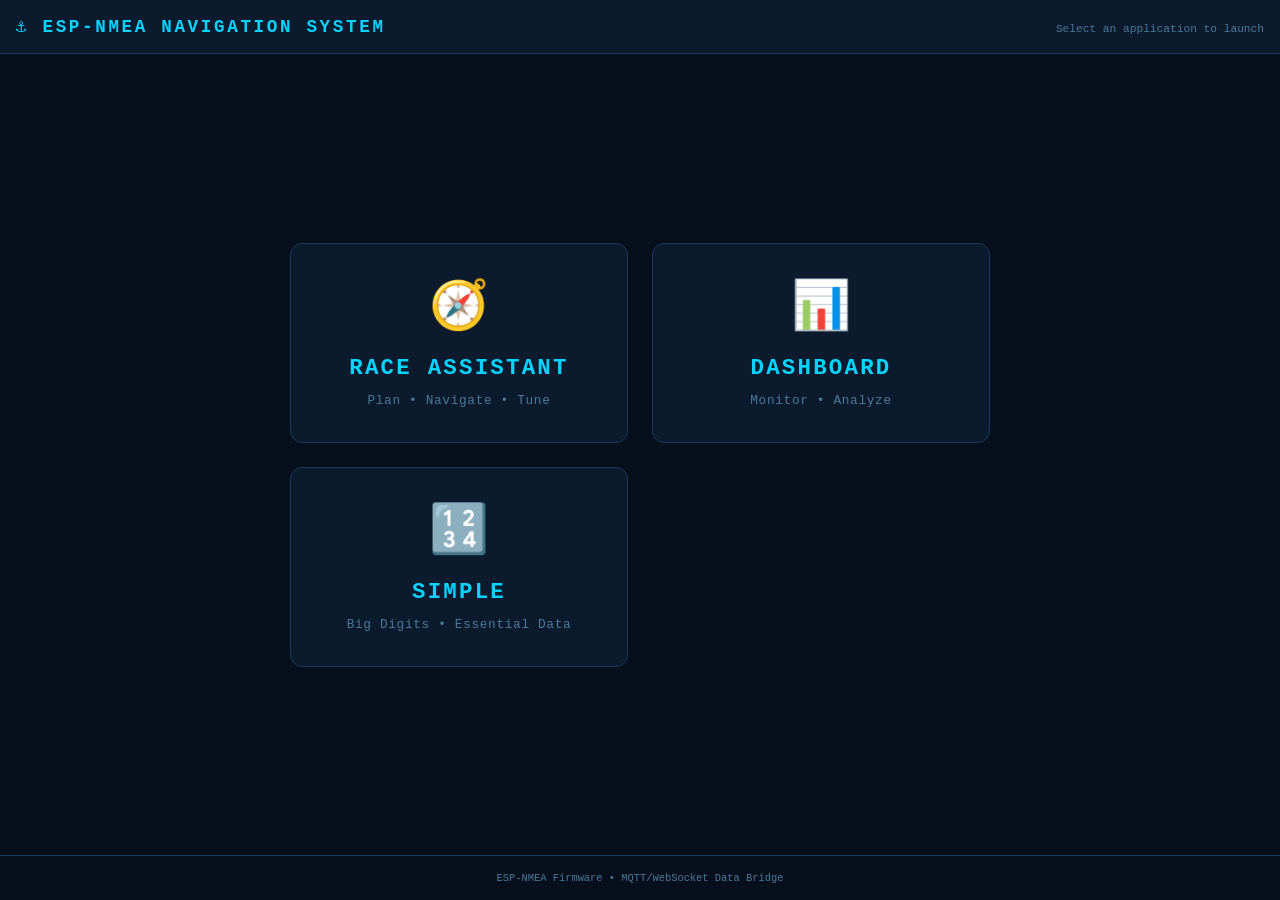
==== index.html @ a764b8e1 "init 2" ====
<!DOCTYPE html>
<html lang="en">
<head>
<meta charset="UTF-8">
<meta name="viewport" content="width=device-width, initial-scale=1.0, user-scalable=no, viewport-fit=cover">
<title>ESP-NMEA | Main Menu</title>
<link rel="stylesheet" href="shared/race-theme.css">
<style>
* { box-sizing: border-box; margin: 0; padding: 0; }

body {
  background: var(--bg);
  color: var(--text);
  font-family: var(--font);
  min-height: 100vh;
  display: flex;
  flex-direction: column;
}

header {
  background: var(--card);
  border-bottom: 1px solid var(--border);
  padding: 16px;
  padding-top: max(16px, env(safe-area-inset-top));
  padding-left: max(16px, env(safe-area-inset-left));
  padding-right: max(16px, env(safe-area-inset-right));
  text-align: center;
}

header h1 {
  font-size: 1.1rem;
  color: var(--accent);
  letter-spacing: 0.15em;
}

header p {
  font-size: 0.7rem;
  color: var(--muted);
  margin-top: 4px;
}

main {
  flex: 1;
  display: flex;
  flex-direction: column;
  justify-content: center;
  align-items: center;
  padding: 24px;
  gap: 16px;
}

.app-grid {
  display: grid;
  grid-template-columns: repeat(2, 1fr);
  gap: 24px;
  width: 100%;
  max-width: 700px;
}

.app-card {
  background: var(--card);
  border: 1px solid var(--border);
  border-radius: 12px;
  padding: 32px 24px;
  text-decoration: none;
  color: var(--text);
  display: flex;
  flex-direction: column;
  align-items: center;
  justify-content: center;
  gap: 12px;
  transition: border-color 0.2s, transform 0.2s, box-shadow 0.2s;
  min-height: 200px;
  text-align: center;
}

.app-card:hover {
  border-color: var(--accent);
  transform: translateY(-2px);
  box-shadow: 0 4px 20px rgba(0, 212, 255, 0.1);
}

.app-card:active {
  transform: scale(0.98);
  border-color: var(--accent);
}

.app-icon {
  font-size: 3rem;
  margin-bottom: 8px;
}

.app-title {
  font-size: 1.4rem;
  color: var(--accent);
  letter-spacing: 0.1em;
  text-transform: uppercase;
  font-weight: bold;
}

.app-subtitle {
  font-size: 0.8rem;
  color: var(--muted);
  letter-spacing: 0.05em;
}

.app-meta {
  font-size: 0.65rem;
  color: var(--muted);
  text-transform: uppercase;
  letter-spacing: 0.08em;
  margin-top: 8px;
}

footer {
  padding: 16px;
  padding-bottom: max(16px, env(safe-area-inset-bottom));
  padding-left: max(16px, env(safe-area-inset-left));
  padding-right: max(16px, env(safe-area-inset-right));
  text-align: center;
  font-size: 0.65rem;
  color: var(--muted);
  border-top: 1px solid var(--border);
}

/* Tablet breakpoint */
@media (max-width: 768px) {
  .app-grid {
    grid-template-columns: 1fr;
    max-width: 400px;
  }
  
  .app-card {
    padding: 28px 20px;
    min-height: 160px;
  }
  
  .app-icon {
    font-size: 2.5rem;
  }
  
  .app-title {
    font-size: 1.2rem;
  }
}

/* Mobile breakpoint */
@media (max-width: 600px) {
  main {
    padding: 16px;
    padding-left: max(16px, env(safe-area-inset-left));
    padding-right: max(16px, env(safe-area-inset-right));
    justify-content: flex-start;
    gap: 16px;
  }
  
  .app-grid {
    grid-template-columns: 1fr;
    gap: 16px;
  }
  
  .app-card {
    padding: 24px;
    min-height: 140px;
    flex-direction: column;
    gap: 10px;
  }
  
  .app-icon {
    font-size: 2.5rem;
    margin-bottom: 4px;
  }
  
  .app-title {
    font-size: 1.1rem;
  }
  
  .app-subtitle {
    font-size: 0.75rem;
  }
  
  .app-meta {
    font-size: 0.6rem;
    margin-top: 4px;
  }
  
  header h1 {
    font-size: 0.95rem;
  }
  
  header p {
    font-size: 0.65rem;
  }
}

/* Small mobile breakpoint */
@media (max-width: 380px) {
  .app-card {
    padding: 20px;
    min-height: 120px;
    gap: 8px;
  }
  
  .app-icon {
    font-size: 2rem;
  }
  
  .app-title {
    font-size: 1rem;
  }
  
  .app-subtitle {
    font-size: 0.7rem;
  }
}
</style>
</head>
<body>

<header>
  <h1>⚓ ESP-NMEA NAVIGATION SYSTEM</h1>
  <p>Select an application to launch</p>
</header>

<main>
  <div class="app-grid">
    
    <a href="app.html" class="app-card">
      <div class="app-icon">🧭</div>
      <div class="app-title">RACE ASSISTANT</div>
      <div class="app-subtitle">Plan • Navigate • Tune</div>
    </a>
    
    <a href="dashboard.html" class="app-card">
      <div class="app-icon">📊</div>
      <div class="app-title">DASHBOARD</div>
      <div class="app-subtitle">Monitor • Analyze</div>
    </a>
    
    <a href="simple.html" class="app-card">
      <div class="app-icon">🔢</div>
      <div class="app-title">SIMPLE</div>
      <div class="app-subtitle">Big Digits • Essential Data</div>
    </a>
    
  </div>
</main>

<footer>
  ESP-NMEA Firmware • MQTT/WebSocket Data Bridge
</footer>

</body>
</html>
---- shared/race-theme.css ----
/* Race Assistant v2 — Shared Dark Maritime Theme */
:root {
  --bg:      #070f1c;
  --card:    #0c1a2e;
  --border:  #1a3a5c;
  --accent:  #00d4ff;
  --accent2: #0099cc;
  --text:    #cce4f0;
  --muted:   #4a7a9b;
  --warn:    #ff9500;
  --danger:  #ff3b30;
  --good:    #30d158;
  --port:    #30d158;
  --stbd:    #ff3b30;
  --font:    'Courier New', monospace;
}

* { box-sizing: border-box; margin: 0; padding: 0; }

body {
  background: var(--bg);
  color: var(--text);
  font-family: var(--font);
  min-height: 100vh;
  display: flex;
  flex-direction: column;
}

/* ── Header / Nav ──────────────────────────────────────────────────────── */
header {
  background: var(--card);
  border-bottom: 1px solid var(--border);
  padding: 8px 16px;
  display: flex;
  align-items: center;
  justify-content: space-between;
  flex-wrap: wrap;
  gap: 8px;
  flex-shrink: 0;
}
header h1 {
  font-size: 1rem;
  color: var(--accent);
  letter-spacing: 0.1em;
  white-space: nowrap;
}
.nav { display: flex; gap: 4px; }
.nav a, .nav button {
  background: transparent;
  border: 1px solid var(--border);
  color: var(--muted);
  padding: 4px 12px;
  border-radius: 6px;
  font-family: var(--font);
  font-size: 0.75rem;
  cursor: pointer;
  text-decoration: none;
  letter-spacing: 0.08em;
  transition: color 0.15s, border-color 0.15s;
}
.nav a.active, .nav button.active {
  background: #0a1f30;
  border-color: var(--accent);
  color: var(--accent);
}
.nav a:hover, .nav button:hover {
  color: var(--text);
  border-color: var(--accent2);
}

/* Data freshness badge */
.header-right {
  display: flex;
  align-items: center;
  gap: 10px;
  font-size: 0.72rem;
  color: var(--muted);
  white-space: nowrap;
}
.status-dot {
  width: 9px; height: 9px;
  border-radius: 50%;
  background: var(--danger);
  display: inline-block;
  margin-right: 5px;
  transition: background 0.3s;
}
.status-dot.connected { background: var(--good); box-shadow: 0 0 7px var(--good); }
.status-dot.stale     { background: var(--warn); }

/* ── Cards ─────────────────────────────────────────────────────────────── */
.card {
  background: var(--card);
  border: 1px solid var(--border);
  border-radius: 10px;
  padding: 12px 14px;
  display: flex;
  flex-direction: column;
  gap: 8px;
}
.card-title {
  font-size: 0.62rem;
  letter-spacing: 0.15em;
  color: var(--muted);
  text-transform: uppercase;
  border-bottom: 1px solid var(--border);
  padding-bottom: 5px;
}

/* ── Buttons ───────────────────────────────────────────────────────────── */
.btn {
  background: #091520;
  border: 1px solid var(--border);
  border-radius: 6px;
  color: var(--text);
  padding: 8px 10px;
  font-family: var(--font);
  font-size: 0.8rem;
  cursor: pointer;
  letter-spacing: 0.05em;
  transition: border-color 0.15s, color 0.15s;
}
.btn:hover  { border-color: var(--accent); color: var(--accent); background: #0a1f30; }
.btn:active { transform: scale(0.97); }
.btn.primary { background: #003344; color: var(--accent); border-color: var(--accent2); }
.btn.primary:hover { background: #004466; }
.btn.danger  { color: var(--danger); border-color: var(--danger); }
.btn.danger:hover  { background: #330000; }
.btn.warn    { color: var(--warn); border-color: var(--warn); }
.btn.small   { padding: 4px 8px; font-size: 0.7rem; }
.btn.big     { padding: 12px 16px; font-size: 1rem; font-weight: bold; }

/* ── Inputs ────────────────────────────────────────────────────────────── */
.input, select {
  background: #070f1c;
  border: 1px solid var(--border);
  border-radius: 4px;
  color: var(--text);
  padding: 6px 8px;
  font-family: var(--font);
  font-size: 0.82rem;
  width: 100%;
}
.input:focus, select:focus { outline: none; border-color: var(--accent); }
label {
  font-size: 0.68rem;
  color: var(--muted);
  text-transform: uppercase;
  letter-spacing: 0.08em;
}

/* ── Key-Value rows ────────────────────────────────────────────────────── */
.kv { display: flex; justify-content: space-between; font-size: 0.8rem; padding: 2px 0; }
.kv .k { color: var(--muted); }
.kv .v { color: var(--text); }
.kv .v.hi   { color: var(--accent); font-weight: bold; }
.kv .v.port { color: var(--port); }
.kv .v.stbd { color: var(--stbd); }
.kv .v.warn { color: var(--warn); }
.kv .v.good { color: var(--good); }

/* ── Status tags ───────────────────────────────────────────────────────── */
.status-tag {
  display: inline-block;
  padding: 2px 8px;
  border-radius: 10px;
  font-size: 0.62rem;
  letter-spacing: 0.08em;
  background: #1a1a2e;
  color: var(--muted);
  border: 1px solid var(--border);
}
.status-tag.set   { background: #003322; color: var(--good);   border-color: var(--good); }
.status-tag.unset { background: #331111; color: var(--danger);  border-color: var(--danger); }

/* ── Live strip (TWS / TWD / SOG row) ─────────────────────────────────── */
.live-strip {
  display: grid;
  grid-template-columns: repeat(3, 1fr);
  gap: 6px;
  background: var(--card);
  border: 1px solid var(--border);
  border-radius: 8px;
  padding: 8px;
}
.live-cell { text-align: center; }
.live-cell .lbl  { font-size: 0.58rem; color: var(--muted); text-transform: uppercase; }
.live-cell .val  { font-size: 1.15rem; color: var(--accent); font-weight: bold; }
.live-cell .unit { font-size: 0.62rem; color: var(--muted); margin-left: 2px; }

/* ── Big status banner (TACK NOW etc.) ─────────────────────────────────── */
.status-big {
  background: var(--card);
  border: 1px solid var(--border);
  border-radius: 8px;
  padding: 12px;
  text-align: center;
  transition: background 0.3s, border-color 0.3s;
}
.status-big .txt   { font-size: 1rem; font-weight: bold; letter-spacing: 0.06em; color: var(--text); }
.status-big.sail   { background: #002a1a; border-color: var(--good); }
.status-big.sail .txt   { color: var(--good); }
.status-big.layline { background: #332500; border-color: var(--warn); }
.status-big.layline .txt { color: var(--warn); }
.status-big.tack   { background: #330000; border-color: var(--danger); }
.status-big.tack .txt   { color: var(--danger); }
.status-big.rounded { background: #003344; border-color: var(--accent); }
.status-big.rounded .txt { color: var(--accent); }

/* ETA countdown */
.eta-card {
  background: var(--card);
  border: 1px solid var(--border);
  border-radius: 8px;
  padding: 10px;
  text-align: center;
}
.eta-label { font-size: 0.6rem; color: var(--muted); text-transform: uppercase; letter-spacing: 0.1em; }
.eta-value { font-size: 2.6rem; font-weight: bold; line-height: 1.1; color: var(--accent); }
.eta-value.warn { color: var(--warn); }
.eta-value.danger { color: var(--danger); animation: blink 0.5s step-end infinite; }
@keyframes blink { 50% { opacity: 0.3; } }

/* ── Bottom sheet (for BEARING modal) ─────────────────────────────────── */
.sheet-backdrop {
  display: none;
  position: fixed; inset: 0;
  background: rgba(0,0,0,0.6);
  z-index: 100;
}
.sheet-backdrop.open { display: flex; align-items: flex-end; }
.sheet {
  background: var(--card);
  border: 1px solid var(--border);
  border-radius: 14px 14px 0 0;
  padding: 16px;
  width: 100%;
  max-height: 70vh;
  overflow-y: auto;
  display: flex;
  flex-direction: column;
  gap: 10px;
}
.sheet h2 { font-size: 0.85rem; color: var(--accent); letter-spacing: 0.1em; }
.sheet-tabs { display: flex; gap: 6px; }
.sheet-tab {
  flex: 1; text-align: center;
  padding: 6px;
  border: 1px solid var(--border);
  border-radius: 6px;
  font-family: var(--font);
  font-size: 0.72rem;
  cursor: pointer;
  background: transparent;
  color: var(--muted);
}
.sheet-tab.active {
  border-color: var(--accent);
  color: var(--accent);
  background: #0a1f30;
}

/* ── Plotter wrap (canvas container) ───────────────────────────────────── */
#plotterWrap {
  flex: 1; min-width: 0; min-height: 0;
  background: var(--card);
  border: 1px solid var(--border);
  border-radius: 10px;
  position: relative;
  overflow: hidden;
}
#plotterWrap canvas { display: block; width: 100%; height: 100%; }
.plotter-hud {
  position: absolute; padding: 5px 9px; border-radius: 6px;
  background: rgba(7,15,28,0.82); border: 1px solid var(--border);
  font-size: 0.68rem; color: var(--muted); pointer-events: none;
}
.plotter-hud.topleft    { top: 8px; left: 8px; }
.plotter-hud.bottomleft { bottom: 8px; left: 8px; }

/* ── Bearing list ──────────────────────────────────────────────────────── */
.bearing-row {
  display: flex; justify-content: space-between; align-items: center;
  font-size: 0.75rem; padding: 4px 0; border-bottom: 1px solid var(--border);
}
.bearing-row .brg-val { color: var(--accent); font-weight: bold; }
.bearing-row .brg-src { color: var(--muted); font-size: 0.65rem; }
.bearing-row.excluded { opacity: 0.35; }
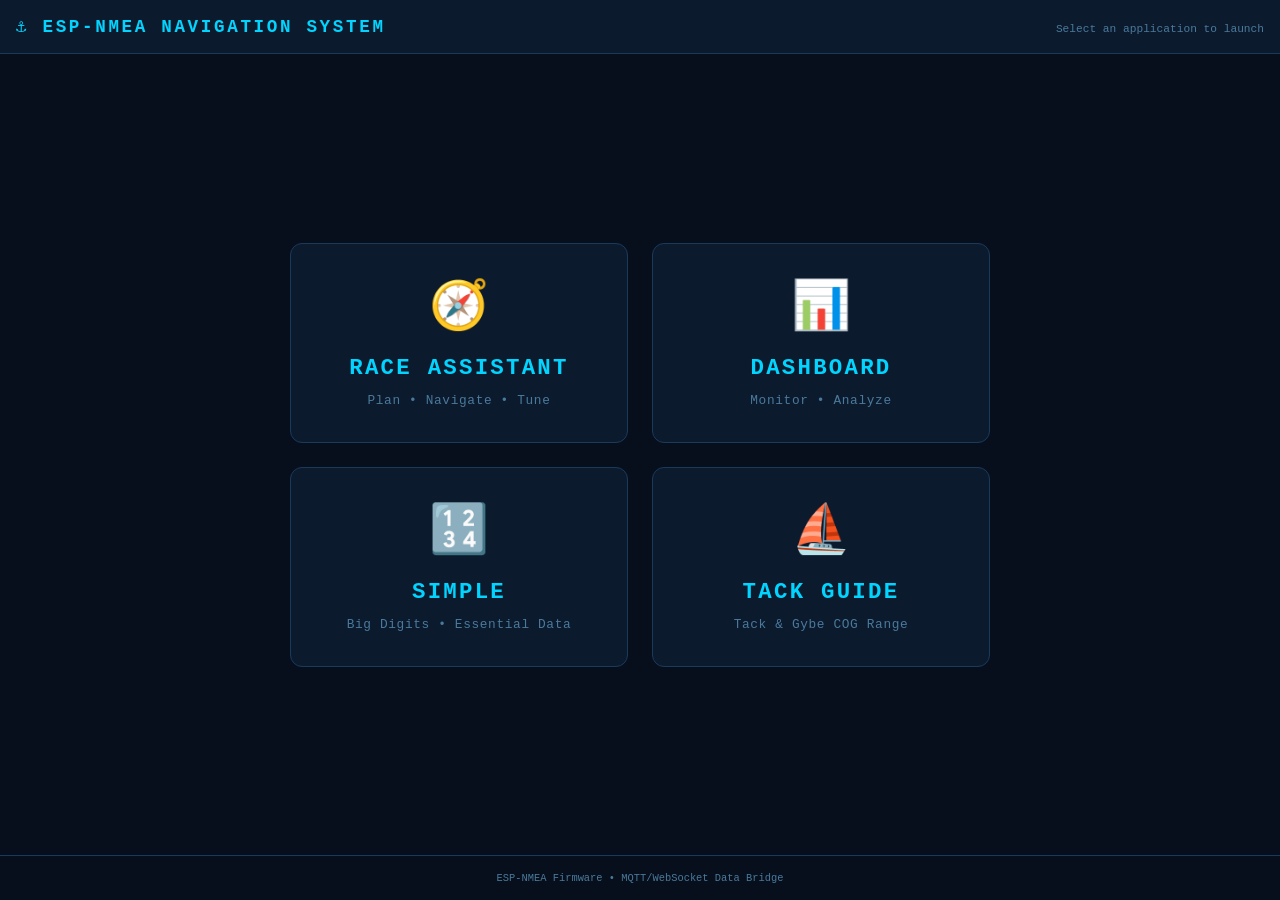
==== commit 2a5f4a1e: "2" ====
--- a/index.html
+++ b/index.html
@@ -242,7 +242,13 @@
       <div class="app-title">SIMPLE</div>
       <div class="app-subtitle">Big Digits • Essential Data</div>
     </a>
-    
+
+    <a href="tack-guide.html" class="app-card">
+      <div class="app-icon">⛵</div>
+      <div class="app-title">TACK GUIDE</div>
+      <div class="app-subtitle">Tack &amp; Gybe COG Range</div>
+    </a>
+
   </div>
 </main>
 
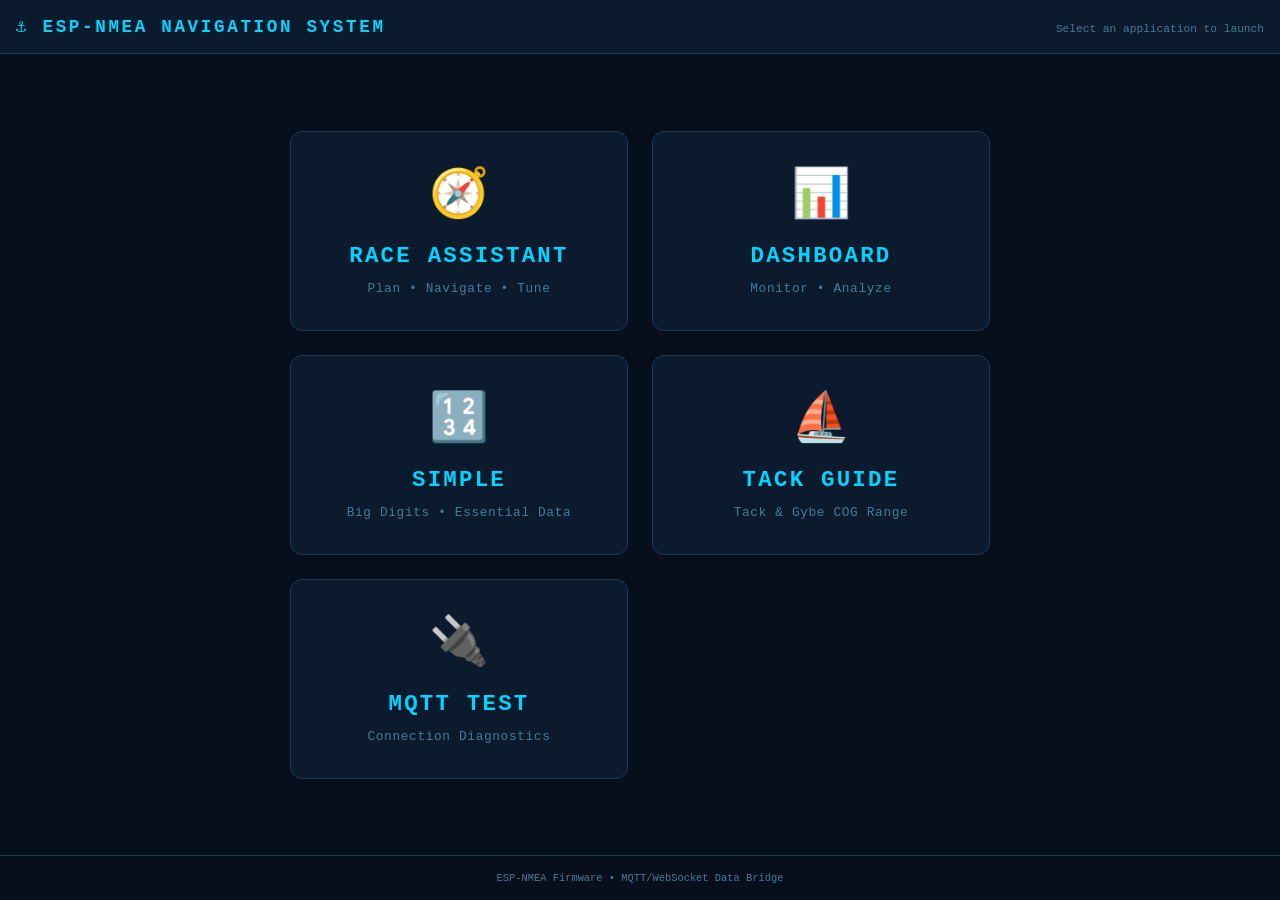
==== commit a04678d2: "4" ====
--- a/index.html
+++ b/index.html
@@ -249,6 +249,12 @@
       <div class="app-subtitle">Tack &amp; Gybe COG Range</div>
     </a>
 
+    <a href="mqtt-test.html" class="app-card">
+      <div class="app-icon">🔌</div>
+      <div class="app-title">MQTT TEST</div>
+      <div class="app-subtitle">Connection Diagnostics</div>
+    </a>
+
   </div>
 </main>
 
